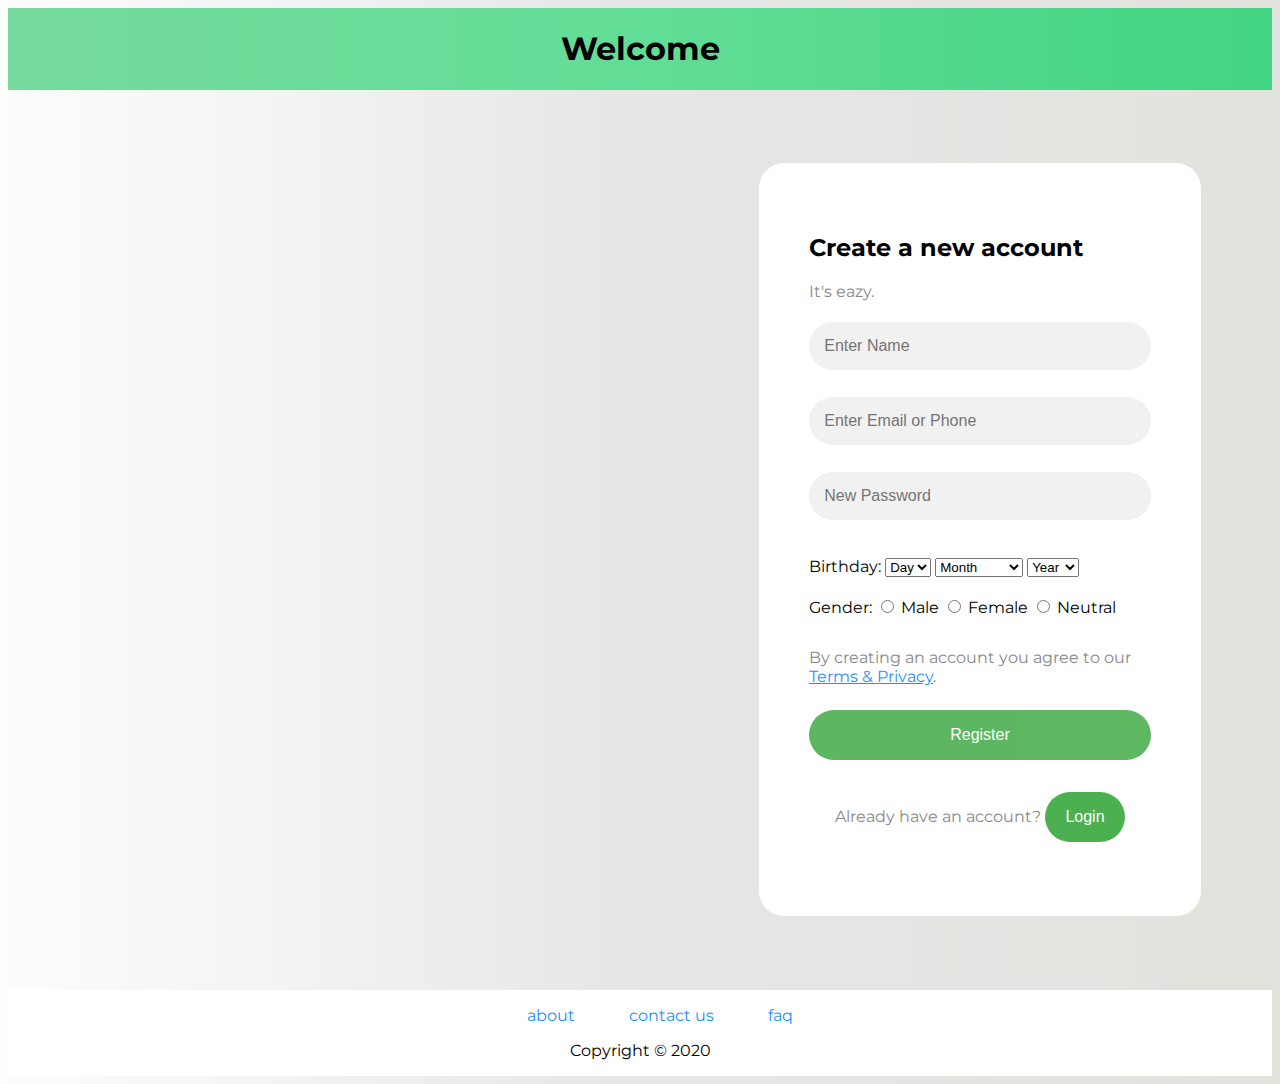
==== youngster_chat/website/static/index.html @ 00b0a23c "Added the project structure and configuration settings" ====
<!DOCTYPE html>
<html>
<head>
    <title>Log in or Sign up</title>
    <meta name="viewport" content="width=device-width, initial-scale=1">
    <link rel="stylesheet" type="text/css" href="css/style.css">
    <link rel="stylesheet" type="javascript/text" href="js/main.js">
    <link href="https://fonts.googleapis.com/css2?family=Montserrat:wght@300;400;500;600;700;900&display=swap" rel="stylesheet">
</head>
<body>
  <div class="header">
    <h1>Welcome</h1>
  </div>
  <form action="/action_page.php">
    <div class="container">
      <div class="pic">
        <img id="slider"  src="img/analyze.svg">
      </div>
      <div class="login-container">
        <h2>Create a new account</h2>
        <p>It's eazy.</p>
        <input id="ip-sp1" type="text" placeholder="Enter Name" name="name" id="name" required>
        <input id="ip-sp2" type="text" placeholder="Enter Email or Phone" name="email" id="email" required>
        <input id="ip-sp3" type="password" placeholder="New Password" name="psw" id="psw" required>
        <div class="control-group">
          <div class="dob-controls">
            <label class="label-dob" for="dob-day" class="control-label">Birthday:</label>
            <select  id="ip-sp4" name="dob-day" id="dob-day" required>
              <option value="">Day</option>
              <option value="">---</option>
              <option value="01">01</option>
              <option value="02">02</option>
              <option value="03">03</option>
              <option value="04">04</option>
              <option value="05">05</option>
              <option value="06">06</option>
              <option value="07">07</option>
              <option value="08">08</option>
              <option value="09">09</option>
              <option value="10">10</option>
              <option value="11">11</option>
              <option value="12">12</option>
              <option value="13">13</option>
              <option value="14">14</option>
              <option value="15">15</option>
              <option value="16">16</option>
              <option value="17">17</option>
              <option value="18">18</option>
              <option value="19">19</option>
              <option value="20">20</option>
              <option value="21">21</option>
              <option value="22">22</option>
              <option value="23">23</option>
              <option value="24">24</option>
              <option value="25">25</option>
              <option value="26">26</option>
              <option value="27">27</option>
              <option value="28">28</option>
              <option value="29">29</option>
              <option value="30">30</option>
              <option value="31">31</option>
            </select>
            <select id="ip-sp5" name="dob-month" id="dob-month" required>
              <option value="">Month</option>
              <option value="">-----</option>
              <option value="01">January</option>
              <option value="02">February</option>
              <option value="03">March</option>
              <option value="04">April</option>
              <option value="05">May</option>
              <option value="06">June</option>
              <option value="07">July</option>
              <option value="08">August</option>
              <option value="09">September</option>
              <option value="10">October</option>
              <option value="11">November</option>
              <option value="12">December</option>
            </select>
            <select id="ip-sp6" name="dob-year" id="dob-year" required>
              <option value="">Year</option>
              <option value="">----</option>
              <option value="2012">2020</option>
              <option value="2012">2019</option>
              <option value="2012">2018</option>
              <option value="2012">2017</option>
              <option value="2012">2016</option>
              <option value="2012">2015</option>
              <option value="2012">2014</option>
              <option value="2012">2013</option>
              <option value="2012">2012</option>
              <option value="2011">2011</option>
              <option value="2010">2010</option>
              <option value="2009">2009</option>
              <option value="2008">2008</option>
              <option value="2007">2007</option>
              <option value="2006">2006</option>
              <option value="2005">2005</option>
              <option value="2004">2004</option>
              <option value="2003">2003</option>
              <option value="2002">2002</option>
              <option value="2001">2001</option>
              <option value="2000">2000</option>
              <option value="1999">1999</option>
              <option value="1998">1998</option>
              <option value="1997">1997</option>
              <option value="1996">1996</option>
              <option value="1995">1995</option>
              <option value="1994">1994</option>
              <option value="1993">1993</option>
              <option value="1992">1992</option>
              <option value="1991">1991</option>
              <option value="1990">1990</option>
              <option value="1989">1989</option>
              <option value="1988">1988</option>
              <option value="1987">1987</option>
              <option value="1986">1986</option>
              <option value="1985">1985</option>
              <option value="1984">1984</option>
              <option value="1983">1983</option>
              <option value="1982">1982</option>
              <option value="1981">1981</option>
              <option value="1980">1980</option>
              <option value="1979">1979</option>
              <option value="1978">1978</option>
              <option value="1977">1977</option>
              <option value="1976">1976</option>
              <option value="1975">1975</option>
              <option value="1974">1974</option>
              <option value="1973">1973</option>
              <option value="1972">1972</option>
              <option value="1971">1971</option>
              <option value="1970">1970</option>
              <option value="1969">1969</option>
              <option value="1968">1968</option>
              <option value="1967">1967</option>
              <option value="1966">1966</option>
              <option value="1965">1965</option>
              <option value="1964">1964</option>
              <option value="1963">1963</option>
              <option value="1962">1962</option>
              <option value="1961">1961</option>
              <option value="1960">1960</option>
              <option value="1959">1959</option>
              <option value="1958">1958</option>
              <option value="1957">1957</option>
              <option value="1956">1956</option>
              <option value="1955">1955</option>
              <option value="1954">1954</option>
              <option value="1953">1953</option>
              <option value="1952">1952</option>
              <option value="1951">1951</option>
              <option value="1950">1950</option>
              <option value="1949">1949</option>
              <option value="1948">1948</option>
              <option value="1947">1947</option>
              <option value="1946">1946</option>
              <option value="1945">1945</option>
              <option value="1944">1944</option>
              <option value="1943">1943</option>
              <option value="1942">1942</option>
              <option value="1941">1941</option>
              <option value="1940">1940</option>
              <option value="1939">1939</option>
              <option value="1938">1938</option>
              <option value="1937">1937</option>
              <option value="1936">1936</option>
              <option value="1935">1935</option>
              <option value="1934">1934</option>
              <option value="1933">1933</option>
              <option value="1932">1932</option>
              <option value="1931">1931</option>
              <option value="1930">1930</option>
              <option value="1929">1929</option>
              <option value="1928">1928</option>
              <option value="1927">1927</option>
              <option value="1926">1926</option>
              <option value="1925">1925</option>
              <option value="1924">1924</option>
              <option value="1923">1923</option>
              <option value="1922">1922</option>
              <option value="1921">1921</option>
              <option value="1920">1920</option>
              <option value="1919">1919</option>
              <option value="1918">1918</option>
              <option value="1917">1917</option>
              <option value="1916">1916</option>
              <option value="1915">1915</option>
              <option value="1914">1914</option>
              <option value="1913">1913</option>
              <option value="1912">1912</option>
              <option value="1911">1911</option>
              <option value="1910">1910</option>
              <option value="1909">1909</option>
              <option value="1908">1908</option>
              <option value="1907">1907</option>
              <option value="1906">1906</option>
              <option value="1905">1905</option>
              <option value="1904">1904</option>
              <option value="1903">1903</option>
              <option value="1901">1901</option>
              <option value="1900">1900</option>
            </select>
          </div>
        </div>
        <div class="gender-radio">
          <label class="label-gender" for="gender" name="gender">Gender:   </label>
          <input id="ip-sp7" type="radio" name="gender" value="male" required> Male
          <input id="ip-sp8" type="radio" name="gender" value="female" required> Female
          <input id="ip-sp9" type="radio" name="gender" value="Neutral" required> Neutral
        </div>
        <p>By creating an account you agree to our <a href="#">Terms & Privacy</a>.</p>
        <button type="submit" class="registerbtn" onclick="addAttr()">Register</button>
        <p class="signin" >Already have an account? <button onclick="removeAttr()" style="width:auto;">Login</button></p>
      </div>
    </div>
    <div id="signup" class="modal">
      <form class="modal-content animate" action="/action_page.php" method="post">
        <div class="imgcontainer">
          <span onclick="document.getElementById('signup').style.display='none'; document.getElementById('in-si1').value = '';document.getElementById('in-si2').value = '';" class="close" title="Close Modal">&times;</span>
        </div>
        <div class="signup-container">
          <input id="in-si1" type="text" placeholder="Enter Username" name="uname" required>
          <input id="in-si2" type="password" placeholder="Enter Password" name="psw" required>
          <label>
            <input type="checkbox" checked="checked" name="remember"> Remember me
          </label>
          <button type="submit">Login</button>
          <div>
            <button type="button" onclick="document.getElementById('signup').style.display='none'; document.getElementById('in-si1').value = '';document.getElementById('in-si2').value = '';" class="cancelbtn">Cancel</button>
            <span class="psw">Forgot <a href="#">password?</a></span>
          </div>
        </div>
        
      </form>
    </div>
  </form>
  <script type="text/javascript" src="js/subs.js"></script>
  <footer class="main-footer">
    <div>
      <ul>
        <li><a href="#">about</a></li>
        <li><a href="#">contact us</a></li>
        <li><a href="#">faq</a></li>
      </ul>
      <p style="text-align: center;">Copyright &copy 2020</p>
    </div>
  </footer>
</body>
</html>
---- youngster_chat/website/static/css/style.css ----
body {
  font-family: 'Montserrat', sans-serif;
  background-image: -webkit-gradient(linear, left top, right top, from(#fdfdfd), color-stop(#e7e6e7), to(#e2e2dc));
  background-image: linear-gradient(to right, #fdfdfd, #e7e6e7, #e2e2dc);
}

* {
  -webkit-box-sizing: border-box;
          box-sizing: border-box;
}

.header {
  display: -webkit-box;
  display: -ms-flexbox;
  display: flex;
  -webkit-box-pack: center;
      -ms-flex-pack: center;
          justify-content: center;
  -webkit-box-align: center;
      -ms-flex-align: center;
          align-items: center;
  background-image: -webkit-gradient(linear, left top, right top, from(#76da9c), color-stop(#62dd96), to(#41d483));
  background-image: linear-gradient(to right, #76da9c, #62dd96, #41d483);
  margin: auto;
  min-width: 980px;
}

.login-container {
  padding: 50px;
  background-color: white;
  -webkit-box-shadow: #888;
          box-shadow: #888;
  border-radius: 25px;
  margin: auto;
  width: 80%;
}

.container {
  width: 100vw;
  height: 100vh;
  display: -ms-grid;
  display: grid;
  -ms-grid-columns: (1fr)[2];
      grid-template-columns: repeat(2, 1fr);
  grid-gap: 7rem;
  padding: 0 2rem;
}

h1 {
  font-weight: 700;
  font-size: xx-large;
  text-align: center;
  color: black;
}

.container p {
  color: #888;
}

.pic {
  display: -webkit-box;
  display: -ms-flexbox;
  display: flex;
  -webkit-box-pack: end;
      -ms-flex-pack: end;
          justify-content: flex-end;
  -webkit-box-align: center;
      -ms-flex-align: center;
          align-items: center;
}

.pic img {
  width: 500px;
}

.login-content {
  display: -webkit-box;
  display: -ms-flexbox;
  display: flex;
  -webkit-box-pack: start;
      -ms-flex-pack: start;
          justify-content: flex-start;
  -webkit-box-align: center;
      -ms-flex-align: center;
          align-items: center;
  text-align: center;
}

#slider {
  opacity: 1;
  -webkit-transition: opacity 3s;
  transition: opacity 3s;
}

#slider.fadeOut {
  opacity: 0;
  -webkit-transition: 3s;
  transition: 3s;
}

input[type=text], input[type=password] {
  width: 100%;
  padding: 15px;
  margin: 5px 0 22px 0;
  display: inline-block;
  border: none;
  background: #f1f1f1;
  border-radius: 25px;
  font-size: medium;
}

input[type=text]:focus, input[type=password]:focus {
  background-color: #ddd;
  outline: none;
}

hr {
  border: 1px solid #f1f1f1;
  margin-bottom: 25px;
}

.registerbtn {
  background-color: #4CAF50;
  color: white;
  padding: 16px 20px;
  margin: 8px 0;
  border: none;
  cursor: pointer;
  width: 100%;
  opacity: 0.9;
  border-radius: 25px;
}

.registerbtn:hover {
  opacity: 1;
}

a {
  color: dodgerblue;
}

.control-group {
  margin-bottom: auto;
  margin-top: auto;
  padding: 15px;
  padding-left: 0%;
  padding-bottom: 10px;
}

.gender-radio {
  margin-bottom: auto;
  margin-top: auto;
  padding: 15px;
  padding-left: 0%;
  padding-top: 10px;
}

.signin {
  text-align: center;
}

.dob-controls {
  -webkit-box-align: right;
      -ms-flex-align: right;
          align-items: right;
}

button {
  background-color: #4CAF50;
  color: white;
  padding: 16px 20px;
  margin: 8px 0;
  border: none;
  cursor: pointer;
  width: 100%;
  border-radius: 25px;
  font-size: medium;
}

button:hover {
  opacity: 0.8;
}

.cancelbtn {
  width: auto;
  padding: 16px 20px;
  background-color: #f44336;
}

.imgcontainer {
  text-align: center;
  margin: 100px 0 100px 0;
}

.signup-container {
  padding: 50px;
  background-color: white;
  border-radius: 25px;
  margin: auto;
  width: 40%;
}

span.psw {
  float: right;
  padding-top: 25px;
}

.modal {
  display: none;
  position: fixed;
  z-index: 1;
  left: 0;
  top: 0;
  width: 100%;
  height: 100%;
  overflow: auto;
  background-color: black;
  background-color: rgba(0, 0, 0, 0.4);
  padding-top: 60px;
}

.modal-content {
  display: -webkit-box;
  display: -ms-flexbox;
  display: flex;
  -webkit-box-pack: center;
      -ms-flex-pack: center;
          justify-content: center;
  -webkit-box-align: center;
      -ms-flex-align: center;
          align-items: center;
  margin-left: 200px;
  background-color: #fefefe;
  border: 1px solid #888;
  width: 50%;
  -ms-flex-item-align: center;
      align-self: center;
}

.close {
  position: absolute;
  right: 25px;
  top: 0px;
  color: #000;
  font-size: 35px;
  font-weight: bold;
}

.close:hover,
.close:focus {
  color: #38d39f;
  cursor: pointer;
}

.main-footer {
  display: -webkit-box;
  display: -ms-flexbox;
  display: flex;
  -webkit-box-pack: center;
      -ms-flex-pack: center;
          justify-content: center;
  -webkit-box-align: center;
      -ms-flex-align: center;
          align-items: center;
  background-color: white;
}

.main-footer ul li {
  display: -webkit-inline-box;
  display: -ms-inline-flexbox;
  display: inline-flex;
  padding-left: 25px;
  padding-right: 25px;
  list-style: none;
}

.main-footer a {
  text-decoration: none;
}

.animate {
  -webkit-animation: animatezoom 0.6s;
  animation: animatezoom 0.6s;
}

@-webkit-keyframes animatezoom {
  from {
    -webkit-transform: scale(0);
  }
  to {
    -webkit-transform: scale(1);
  }
}

@keyframes animatezoom {
  from {
    -webkit-transform: scale(0);
            transform: scale(0);
  }
  to {
    -webkit-transform: scale(1);
            transform: scale(1);
  }
}

@media screen and (max-width: 300px) {
  span.psw {
    display: block;
    float: none;
  }
  .cancelbtn {
    width: 100%;
  }
}
/*# sourceMappingURL=style.css.map */
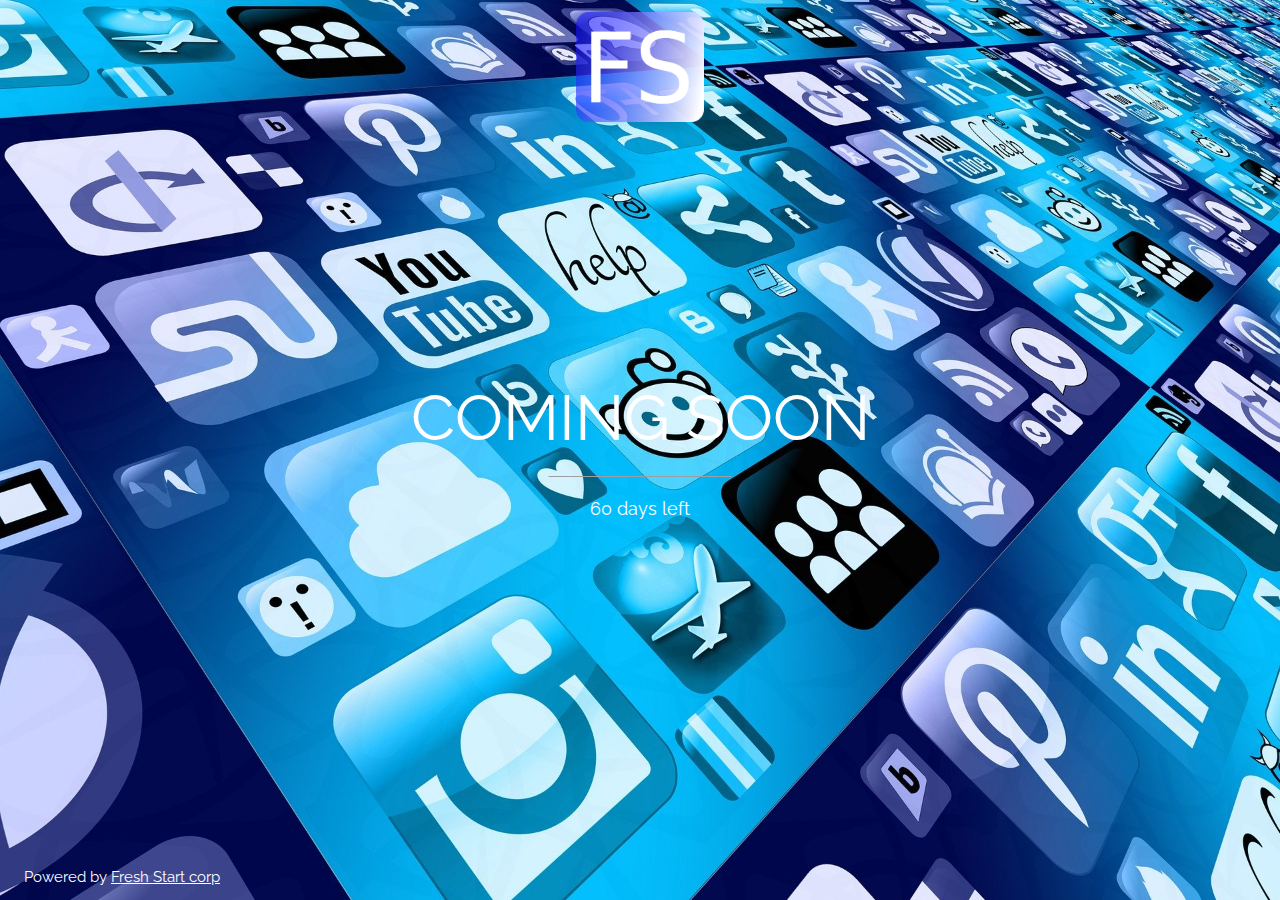
==== commit 5f2e384d: "Added new W3 branch master with initial code" ====
--- a/youngster_chat/website/static/index.html
+++ b/youngster_chat/website/static/index.html
@@ -1,250 +1,36 @@
 <!DOCTYPE html>
 <html>
-<head>
-    <title>Log in or Sign up</title>
-    <meta name="viewport" content="width=device-width, initial-scale=1">
-    <link rel="stylesheet" type="text/css" href="css/style.css">
-    <link rel="stylesheet" type="javascript/text" href="js/main.js">
-    <link href="https://fonts.googleapis.com/css2?family=Montserrat:wght@300;400;500;600;700;900&display=swap" rel="stylesheet">
-</head>
+<title>FreshStart</title>
+<meta charset="UTF-8">
+<meta name="viewport" content="width=device-width, initial-scale=1">
+<link rel="stylesheet" href="css/w3.css">
+<link rel="stylesheet" href="https://fonts.googleapis.com/css?family=Raleway">
+<style>
+body,h1 {font-family: "Raleway", sans-serif}
+body, html {height: 100%}
+.bgimg {
+  background-image: url('img/coming-soon-background1.jpg');
+  /* background-color: blue; */
+  min-height: 100%;
+  background-position: center;
+  background-size: cover;
+}
+</style>
 <body>
-  <div class="header">
-    <h1>Welcome</h1>
+
+<div class="bgimg w3-display-container w3-animate-opacity w3-text-white">
+  <div class="w3-display-topmiddle w3-padding-large w3-xlarge">
+    <img src="img/freshstart-logo1.png" alt="Logo" style="width:128px;height:110px;"/>
   </div>
-  <form action="/action_page.php">
-    <div class="container">
-      <div class="pic">
-        <img id="slider"  src="img/analyze.svg">
-      </div>
-      <div class="login-container">
-        <h2>Create a new account</h2>
-        <p>It's eazy.</p>
-        <input id="ip-sp1" type="text" placeholder="Enter Name" name="name" id="name" required>
-        <input id="ip-sp2" type="text" placeholder="Enter Email or Phone" name="email" id="email" required>
-        <input id="ip-sp3" type="password" placeholder="New Password" name="psw" id="psw" required>
-        <div class="control-group">
-          <div class="dob-controls">
-            <label class="label-dob" for="dob-day" class="control-label">Birthday:</label>
-            <select  id="ip-sp4" name="dob-day" id="dob-day" required>
-              <option value="">Day</option>
-              <option value="">---</option>
-              <option value="01">01</option>
-              <option value="02">02</option>
-              <option value="03">03</option>
-              <option value="04">04</option>
-              <option value="05">05</option>
-              <option value="06">06</option>
-              <option value="07">07</option>
-              <option value="08">08</option>
-              <option value="09">09</option>
-              <option value="10">10</option>
-              <option value="11">11</option>
-              <option value="12">12</option>
-              <option value="13">13</option>
-              <option value="14">14</option>
-              <option value="15">15</option>
-              <option value="16">16</option>
-              <option value="17">17</option>
-              <option value="18">18</option>
-              <option value="19">19</option>
-              <option value="20">20</option>
-              <option value="21">21</option>
-              <option value="22">22</option>
-              <option value="23">23</option>
-              <option value="24">24</option>
-              <option value="25">25</option>
-              <option value="26">26</option>
-              <option value="27">27</option>
-              <option value="28">28</option>
-              <option value="29">29</option>
-              <option value="30">30</option>
-              <option value="31">31</option>
-            </select>
-            <select id="ip-sp5" name="dob-month" id="dob-month" required>
-              <option value="">Month</option>
-              <option value="">-----</option>
-              <option value="01">January</option>
-              <option value="02">February</option>
-              <option value="03">March</option>
-              <option value="04">April</option>
-              <option value="05">May</option>
-              <option value="06">June</option>
-              <option value="07">July</option>
-              <option value="08">August</option>
-              <option value="09">September</option>
-              <option value="10">October</option>
-              <option value="11">November</option>
-              <option value="12">December</option>
-            </select>
-            <select id="ip-sp6" name="dob-year" id="dob-year" required>
-              <option value="">Year</option>
-              <option value="">----</option>
-              <option value="2012">2020</option>
-              <option value="2012">2019</option>
-              <option value="2012">2018</option>
-              <option value="2012">2017</option>
-              <option value="2012">2016</option>
-              <option value="2012">2015</option>
-              <option value="2012">2014</option>
-              <option value="2012">2013</option>
-              <option value="2012">2012</option>
-              <option value="2011">2011</option>
-              <option value="2010">2010</option>
-              <option value="2009">2009</option>
-              <option value="2008">2008</option>
-              <option value="2007">2007</option>
-              <option value="2006">2006</option>
-              <option value="2005">2005</option>
-              <option value="2004">2004</option>
-              <option value="2003">2003</option>
-              <option value="2002">2002</option>
-              <option value="2001">2001</option>
-              <option value="2000">2000</option>
-              <option value="1999">1999</option>
-              <option value="1998">1998</option>
-              <option value="1997">1997</option>
-              <option value="1996">1996</option>
-              <option value="1995">1995</option>
-              <option value="1994">1994</option>
-              <option value="1993">1993</option>
-              <option value="1992">1992</option>
-              <option value="1991">1991</option>
-              <option value="1990">1990</option>
-              <option value="1989">1989</option>
-              <option value="1988">1988</option>
-              <option value="1987">1987</option>
-              <option value="1986">1986</option>
-              <option value="1985">1985</option>
-              <option value="1984">1984</option>
-              <option value="1983">1983</option>
-              <option value="1982">1982</option>
-              <option value="1981">1981</option>
-              <option value="1980">1980</option>
-              <option value="1979">1979</option>
-              <option value="1978">1978</option>
-              <option value="1977">1977</option>
-              <option value="1976">1976</option>
-              <option value="1975">1975</option>
-              <option value="1974">1974</option>
-              <option value="1973">1973</option>
-              <option value="1972">1972</option>
-              <option value="1971">1971</option>
-              <option value="1970">1970</option>
-              <option value="1969">1969</option>
-              <option value="1968">1968</option>
-              <option value="1967">1967</option>
-              <option value="1966">1966</option>
-              <option value="1965">1965</option>
-              <option value="1964">1964</option>
-              <option value="1963">1963</option>
-              <option value="1962">1962</option>
-              <option value="1961">1961</option>
-              <option value="1960">1960</option>
-              <option value="1959">1959</option>
-              <option value="1958">1958</option>
-              <option value="1957">1957</option>
-              <option value="1956">1956</option>
-              <option value="1955">1955</option>
-              <option value="1954">1954</option>
-              <option value="1953">1953</option>
-              <option value="1952">1952</option>
-              <option value="1951">1951</option>
-              <option value="1950">1950</option>
-              <option value="1949">1949</option>
-              <option value="1948">1948</option>
-              <option value="1947">1947</option>
-              <option value="1946">1946</option>
-              <option value="1945">1945</option>
-              <option value="1944">1944</option>
-              <option value="1943">1943</option>
-              <option value="1942">1942</option>
-              <option value="1941">1941</option>
-              <option value="1940">1940</option>
-              <option value="1939">1939</option>
-              <option value="1938">1938</option>
-              <option value="1937">1937</option>
-              <option value="1936">1936</option>
-              <option value="1935">1935</option>
-              <option value="1934">1934</option>
-              <option value="1933">1933</option>
-              <option value="1932">1932</option>
-              <option value="1931">1931</option>
-              <option value="1930">1930</option>
-              <option value="1929">1929</option>
-              <option value="1928">1928</option>
-              <option value="1927">1927</option>
-              <option value="1926">1926</option>
-              <option value="1925">1925</option>
-              <option value="1924">1924</option>
-              <option value="1923">1923</option>
-              <option value="1922">1922</option>
-              <option value="1921">1921</option>
-              <option value="1920">1920</option>
-              <option value="1919">1919</option>
-              <option value="1918">1918</option>
-              <option value="1917">1917</option>
-              <option value="1916">1916</option>
-              <option value="1915">1915</option>
-              <option value="1914">1914</option>
-              <option value="1913">1913</option>
-              <option value="1912">1912</option>
-              <option value="1911">1911</option>
-              <option value="1910">1910</option>
-              <option value="1909">1909</option>
-              <option value="1908">1908</option>
-              <option value="1907">1907</option>
-              <option value="1906">1906</option>
-              <option value="1905">1905</option>
-              <option value="1904">1904</option>
-              <option value="1903">1903</option>
-              <option value="1901">1901</option>
-              <option value="1900">1900</option>
-            </select>
-          </div>
-        </div>
-        <div class="gender-radio">
-          <label class="label-gender" for="gender" name="gender">Gender:   </label>
-          <input id="ip-sp7" type="radio" name="gender" value="male" required> Male
-          <input id="ip-sp8" type="radio" name="gender" value="female" required> Female
-          <input id="ip-sp9" type="radio" name="gender" value="Neutral" required> Neutral
-        </div>
-        <p>By creating an account you agree to our <a href="#">Terms & Privacy</a>.</p>
-        <button type="submit" class="registerbtn" onclick="addAttr()">Register</button>
-        <p class="signin" >Already have an account? <button onclick="removeAttr()" style="width:auto;">Login</button></p>
-      </div>
-    </div>
-    <div id="signup" class="modal">
-      <form class="modal-content animate" action="/action_page.php" method="post">
-        <div class="imgcontainer">
-          <span onclick="document.getElementById('signup').style.display='none'; document.getElementById('in-si1').value = '';document.getElementById('in-si2').value = '';" class="close" title="Close Modal">&times;</span>
-        </div>
-        <div class="signup-container">
-          <input id="in-si1" type="text" placeholder="Enter Username" name="uname" required>
-          <input id="in-si2" type="password" placeholder="Enter Password" name="psw" required>
-          <label>
-            <input type="checkbox" checked="checked" name="remember"> Remember me
-          </label>
-          <button type="submit">Login</button>
-          <div>
-            <button type="button" onclick="document.getElementById('signup').style.display='none'; document.getElementById('in-si1').value = '';document.getElementById('in-si2').value = '';" class="cancelbtn">Cancel</button>
-            <span class="psw">Forgot <a href="#">password?</a></span>
-          </div>
-        </div>
-        
-      </form>
-    </div>
-  </form>
-  <script type="text/javascript" src="js/subs.js"></script>
-  <footer class="main-footer">
-    <div>
-      <ul>
-        <li><a href="#">about</a></li>
-        <li><a href="#">contact us</a></li>
-        <li><a href="#">faq</a></li>
-      </ul>
-      <p style="text-align: center;">Copyright &copy 2020</p>
-    </div>
-  </footer>
+  <div class="w3-display-middle">
+  <h1 class="w3-jumbo w3-animate-top">COMING SOON</h1>
+    <hr class="w3-border-grey" style="margin:auto;width:40%">
+    <p class="w3-large w3-center">60 days left</p>
+  </div>
+  <div class="w3-display-bottomleft w3-padding-large">
+    Powered by <a href="https://freshstart.co.in" target="_blank">Fresh Start corp</a>
+  </div>
+</div>
+
 </body>
 </html>
-
